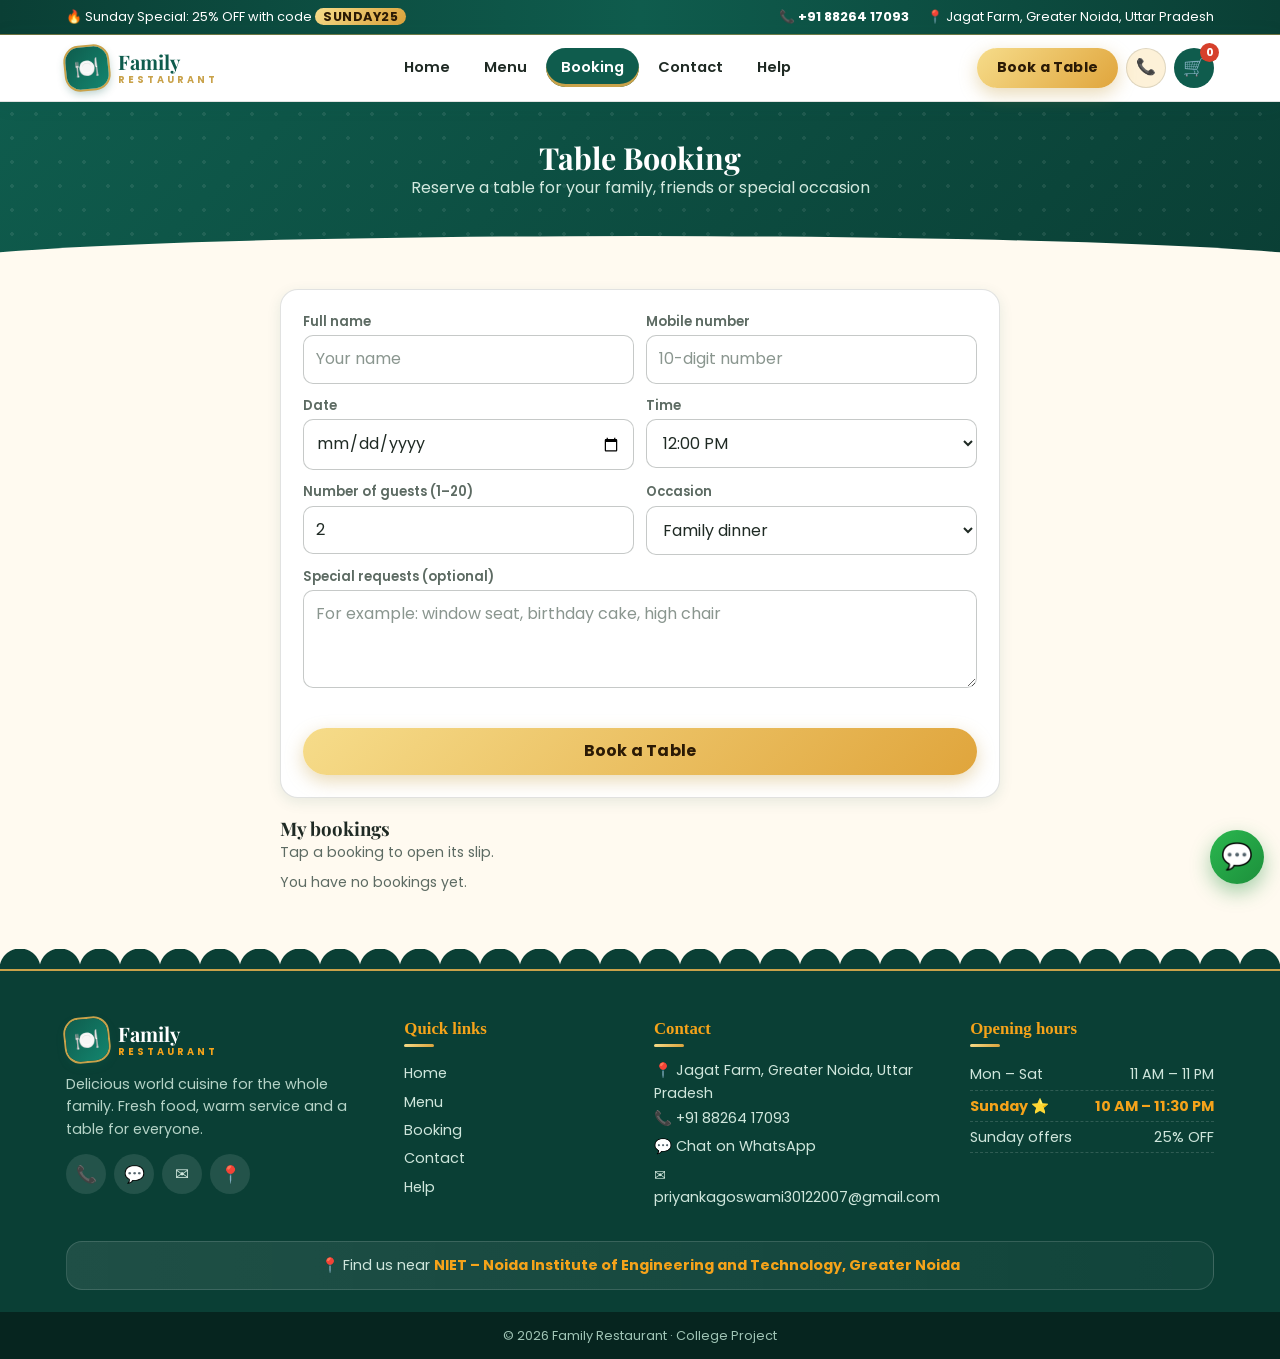
==== booking.html @ dc2e6afb "Add files via upload" ====
<!DOCTYPE html>
<html lang="en">
<head>
<meta charset="UTF-8">
<meta name="viewport" content="width=device-width, initial-scale=1">
<title>Table Booking – Family Restaurant</title>
<link rel="preconnect" href="https://fonts.googleapis.com">
<link rel="preconnect" href="https://fonts.gstatic.com" crossorigin>
<link href="https://fonts.googleapis.com/css2?family=Playfair+Display:wght@600;700;800&family=Poppins:wght@400;500;600&display=swap" rel="stylesheet">
<link rel="stylesheet" href="style.css">
</head>
<body>
 
<div class="pg"><div class="wrap"><h1>Table Booking</h1><p>Reserve a table for your family, friends or special occasion</p></div></div>
 
<section style="padding-top:26px"><div class="wrap">
  <form class="box fm" id="bf" novalidate>
    <div class="fg">
      <div><label for="bn">Full name</label><input id="bn" autocomplete="name" placeholder="Your name"></div>
      <div><label for="bp">Mobile number</label><input id="bp" type="tel" inputmode="numeric" maxlength="11" placeholder="10-digit number" autocomplete="tel"></div>
      <div><label for="bd">Date</label><input id="bd" type="date"></div>
      <div><label for="bt">Time</label>
        <select id="bt"><option>12:00 PM</option><option>1:00 PM</option><option>2:00 PM</option><option>7:00 PM</option><option>8:00 PM</option><option>9:00 PM</option><option>10:00 PM</option></select></div>
      <div><label for="bg">Number of guests (1–20)</label><input id="bg" type="number" min="1" max="20" value="2" inputmode="numeric"></div>
      <div><label for="bo">Occasion</label>
        <select id="bo"><option>Family dinner</option><option>Birthday</option><option>Anniversary</option><option>Friends get-together</option><option>Business dinner</option></select></div>
      <div class="full"><label for="bs">Special requests (optional)</label><textarea id="bs" rows="3" placeholder="For example: window seat, birthday cake, high chair"></textarea></div>
    </div>
    <div class="msg" id="bm"></div>
    <button class="btn" type="submit" style="width:100%">Book a Table</button>
  </form>
 
  <div class="lst">
    <h3 style="margin-bottom:2px">My bookings</h3>
    <p class="sm" style="margin:0 0 4px">Tap a booking to open its slip.</p>
    <div id="bl"></div>
  </div>
</div></section>
 
<noscript><p style="text-align:center;padding:20px">Please enable JavaScript to book a table.</p></noscript>
<script src="common.js"></script>
<script>
var MAXPERSLOT=5;
function today(){var d=new Date(),m=d.getMonth()+1,x=d.getDate();return d.getFullYear()+"-"+(m<10?"0":"")+m+"-"+(x<10?"0":"")+x}
document.getElementById("bd").min=today();
 
function bookingSlip(b){
  return '<div class="slip">'+slipHead("TABLE RESERVATION SLIP")+
  sr("Booking ID",b.id)+'<div class="sr"><span>Status</span><b><span class="sp-ok">CONFIRMED</span></b></div>'+sr("Table no",b.table)+sr("Guest name",b.name)+sr("Mobile","+91 "+b.phone)+
  sr("Date",niceDate(b.date))+sr("Time",b.time)+sr("Guests",String(b.guests))+sr("Occasion",b.occ)+sr("Special requests",b.note||"None")+sr("Booked on",fdt(b.ts))+
  slipFoot("Please show this slip at the entrance and arrive 10 minutes early. To change or cancel, call us.")+'</div>';
}
function bookingText(b){
  return "*"+NAME+"*\nTABLE RESERVATION CONFIRMED\nBooking ID: "+b.id+"\nTable no: "+b.table+"\nGuest name: "+b.name+"\nDate: "+niceDate(b.date)+"\nTime: "+b.time+"\nGuests: "+b.guests+"\nOccasion: "+b.occ+"\nSpecial requests: "+(b.note||"None")+"\n\nPlease show this message at the entrance and arrive 10 minutes early.\n"+NAME+", "+ADDRESS+"\nPhone: "+PHONE_SHOW;
}
function openBooking(i,fresh){
  var b=store.get("fr2_book",[])[i];if(!b)return;
  showSlip(fresh?"✅":"📋",fresh?"Table booked successfully":"Booking slip",
    fresh?"Your table is confirmed. Print the slip or, if you like, send it to the guest's WhatsApp.":"Here is the slip for this booking.",
    bookingSlip(b),{href:waTo(b.phone,bookingText(b)),label:"Send to +91 "+b.phone+" on WhatsApp (optional)"});
}
function showList(){
  var b=store.get("fr2_book",[]);
  document.getElementById("bl").innerHTML=b.length?b.map(function(x,i){
    return '<div class="li" role="button" tabindex="0" onclick="openBooking('+i+')" onkeydown="if(event.key===\'Enter\')openBooking('+i+')"><div><b>'+esc(x.id)+'</b> · '+esc(x.name)+'<small>'+esc(niceDate(x.date))+' at '+esc(x.time)+' · '+x.guests+' guests · '+esc(x.table)+'</small><small>'+esc(x.occ)+'</small></div><div class="rt"><span class="tagx">Confirmed</span><button onclick="event.stopPropagation();cancelBooking('+i+')">Cancel</button></div></div>';
  }).join(""):'<p class="sm" style="margin-top:8px">You have no bookings yet.</p>';
}
function cancelBooking(i){
  var b=store.get("fr2_book",[]);
  if(!b[i]||!confirm("Cancel booking "+b[i].id+"?"))return;
  b.splice(i,1);store.set("fr2_book",b);showList();toast("Booking cancelled");
}
document.getElementById("bf").onsubmit=function(e){
  e.preventDefault();
  var name=$("bn").value.trim(),ph=$("bp").value.trim(),date=$("bd").value,time=$("bt").value,g=parseInt($("bg").value,10);
  if(!name)return setMsg("bm","Please enter your name.","bad");
  if(!okPhone(ph))return setMsg("bm","Please enter a valid 10-digit mobile number.","bad");
  if(!date)return setMsg("bm","Please choose a date.","bad");
  if(date<today())return setMsg("bm","You cannot book a table for a past date.","bad");
  if(!g||g<1||g>20)return setMsg("bm","Guests must be between 1 and 20.","bad");
  var b=store.get("fr2_book",[]);
  var used=b.filter(function(x){return x.date===date&&x.time===time}).map(function(x){return x.table});
  var t=0;for(var n=1;n<=MAXPERSLOT;n++){if(used.indexOf("T-"+n)<0){t=n;break}}
  if(!t)return setMsg("bm","All tables are booked for this time slot. Please choose another time.","bad");
  b.unshift({id:newId("TB"),table:"T-"+t,name:name,phone:digits(ph),date:date,time:time,guests:g,occ:$("bo").value,note:$("bs").value.trim(),ts:Date.now()});
  store.set("fr2_book",b);
  $("bf").reset();$("bg").value=2;setMsg("bm","","");showList();openBooking(0,true);
};
showList();
</script>
</body>
</html>
---- style.css ----
/* Family Restaurant – single colour theme: emerald green, saffron, cream, tomato red */
:root{--bg:#fffaf0;--bg2:#fdf1d8;--card:#ffffff;--pri:#0f5c4d;--pri2:#0a3f35;--acc:#f5a31a;--acc-t:#2b1a05;--red:#d6402b;--txt:#1f2a24;--mute:#5d6b63;--line:#1f2a2422;--ok:#1b8a4b;--bad:#c62828;--sh:0 4px 14px #0f5c4d1a}
*{box-sizing:border-box;margin:0;padding:0}
html{scroll-behavior:smooth;-webkit-text-size-adjust:100%}
body{font-family:system-ui,-apple-system,"Segoe UI",Roboto,Arial,sans-serif;background:var(--bg);color:var(--txt);line-height:1.55;overflow-x:hidden}
h1,h2,h3{font-family:Georgia,"Times New Roman",serif;line-height:1.2}
a{color:inherit;text-decoration:none}
button{font:inherit;cursor:pointer;border:0;-webkit-tap-highlight-color:transparent}
:focus-visible{outline:2px solid var(--red);outline-offset:2px}
.wrap{max-width:1080px;margin:auto;padding:0 16px}
section{padding:44px 0}
.alt{background:var(--bg2)}
.ttl{font-size:1.8rem;text-align:center;margin-bottom:6px;color:var(--pri)}
.sub{text-align:center;color:var(--mute);margin-bottom:26px;font-size:.95rem}
.btn{display:inline-block;padding:11px 24px;border-radius:50px;font-weight:700;background:var(--acc);color:var(--acc-t);text-align:center}
.btn.gh{background:transparent;border:2px solid var(--pri);color:var(--pri)}
.btn.wa{background:#25a244;color:#fff}
.btn:active{transform:scale(.97)}
.hero .btn.gh,.pg .btn.gh{border-color:#fff;color:#fff}
/* header */
.hd{position:sticky;top:0;z-index:50;background:var(--card);border-bottom:1px solid var(--line)}
.nav{display:flex;align-items:center;justify-content:space-between;height:60px;gap:10px}
.logo{font-family:Georgia,serif;font-size:1.25rem;font-weight:700;color:var(--pri);white-space:nowrap}
#nv{display:flex;gap:20px;font-size:.92rem;font-weight:600}
#nv a{padding:4px 0;border-bottom:2px solid transparent}
#nv a:hover,#nv a.on{color:var(--pri);border-color:var(--acc)}
.nr{display:flex;align-items:center;gap:8px}
.ib{background:var(--bg2);border:1px solid var(--line);width:40px;height:40px;border-radius:50%;display:grid;place-items:center;color:var(--txt);font-size:1rem}
.cb{position:relative;background:var(--pri);color:#fff;width:40px;height:40px;border-radius:50%;font-size:1.1rem}
.cb i{position:absolute;top:-5px;right:-5px;background:var(--red);color:#fff;font-style:normal;font-size:.7rem;font-weight:700;min-width:19px;height:19px;border-radius:50%;display:grid;place-items:center}
.bg{display:none;background:none;color:var(--txt);font-size:1.5rem;width:40px;height:40px}
/* hero */
.hero{background:linear-gradient(135deg,var(--pri),var(--pri2));color:#fff;padding:44px 0}
.hero .wrap{display:grid;grid-template-columns:1.2fr .8fr;gap:20px;align-items:center}
.hero h1{font-size:clamp(1.9rem,5vw,3rem)}
.hero h1 em{color:var(--acc);font-style:normal}
.hero p{color:#d3e9df;margin:12px 0 20px;max-width:460px}
.bt{display:flex;gap:10px;flex-wrap:wrap}
.hp{font-size:clamp(5rem,16vw,8rem);text-align:center}
.pg{background:linear-gradient(135deg,var(--pri),var(--pri2));color:#fff;padding:30px 0;text-align:center}
.pg h1{font-size:1.9rem}.pg p{color:#d3e9df}
/* sunday banner */
.sun{background:linear-gradient(120deg,#c9341f,#e8731a);color:#fff;border-radius:20px;padding:24px;display:grid;grid-template-columns:1.3fr 1fr;gap:18px;align-items:center;box-shadow:var(--sh)}
.sun h2{font-size:1.7rem;margin:6px 0}
.sun p{font-size:.95rem}
.sun .pill{display:inline-block;background:#ffffff33;border-radius:50px;padding:2px 12px;font-size:.78rem;font-weight:700}
.sun ul{list-style:none;font-size:.92rem;display:grid;gap:6px}
.sun .cd{border-color:#fff;color:#fff;background:#ffffff26}
/* offers */
.off{display:grid;grid-template-columns:repeat(3,1fr);gap:12px}
.of{border-radius:16px;padding:16px;color:#1f2a24;box-shadow:var(--sh)}
.of:nth-child(1){background:linear-gradient(135deg,#ffd9a0,#ffbf5e)}
.of:nth-child(2){background:linear-gradient(135deg,#bfe9d6,#8fd4b8)}
.of:nth-child(3){background:linear-gradient(135deg,#ffc2b4,#ff9d86)}
.of h3{font-size:1.4rem}.of p{font-size:.85rem}
.cd{display:inline-block;margin-top:8px;border:2px dashed #1f2a24;padding:2px 10px;border-radius:8px;font-weight:800;letter-spacing:1px;font-size:.85rem;background:#ffffff59;cursor:pointer}
/* menu */
.tabs{display:flex;gap:8px;overflow-x:auto;padding-bottom:8px;margin-bottom:14px;-webkit-overflow-scrolling:touch}
.tab{flex:none;padding:7px 16px;border-radius:50px;background:var(--card);color:var(--txt);border:1px solid var(--line);font-size:.88rem}
.tab.on{background:var(--pri);color:#fff;font-weight:700;border-color:var(--pri)}
.tools{display:flex;gap:10px;margin-bottom:18px;flex-wrap:wrap}
.tools input{flex:1;min-width:150px}
.sw{display:flex;gap:6px}
.sw button{padding:8px 14px;border-radius:50px;background:var(--card);color:var(--txt);border:1px solid var(--line);font-size:.85rem}
.sw button.on{background:var(--pri);color:#fff;font-weight:700;border-color:var(--pri)}
.grid{display:grid;grid-template-columns:repeat(auto-fill,minmax(155px,1fr));gap:12px}
.it{background:var(--card);border-radius:16px;padding:10px;display:flex;flex-direction:column;border:1px solid var(--line);box-shadow:var(--sh)}
.pic{position:relative;aspect-ratio:4/3;overflow:hidden;font-size:3rem;border-radius:12px;display:grid;place-items:center}
.pic img{position:absolute;inset:0;width:100%;height:100%;object-fit:cover;opacity:0;transition:opacity .3s}
.pic img.ld{opacity:1}
.bs{z-index:2}
.c-fc{background:#f5a31a40}.c-in{background:#e8731a30}.c-it{background:#d6402b2a}.c-cn{background:#f5c51a40}.c-mx{background:#3f9b4a30}
.c-jp{background:#c2478a2a}.c-th{background:#1f8f8f30}.c-me{background:#a8803c3a}.c-us{background:#3b6fc22a}.c-sw{background:#7d4fc02a}
.bs{position:absolute;top:6px;left:6px;background:var(--red);color:#fff;font-size:.62rem;font-weight:700;padding:1px 8px;border-radius:50px}
.bs.sun{background:var(--pri);color:#fff}
.it h3{font-size:.98rem;margin:8px 0 2px;font-family:system-ui,sans-serif;font-weight:700}
.it p{font-size:.78rem;color:var(--mute);flex:1}
.tg{display:inline-block;width:12px;height:12px;border:2px solid;border-radius:3px;position:relative;margin-right:6px;vertical-align:-1px}
.tg::after{content:"";position:absolute;inset:1.5px;border-radius:50%;background:currentColor}
.vg{color:#22a559}.nv{color:#e0392b}
.rw{display:flex;justify-content:space-between;align-items:center;margin-top:8px;gap:6px}
.pr{font-weight:700;color:var(--red)}
.add{background:var(--acc);color:var(--acc-t);padding:6px 12px;border-radius:50px;font-weight:700;font-size:.78rem}
.qt{display:flex;align-items:center;gap:8px;background:var(--bg2);border-radius:50px;padding:2px}
.qt button{width:28px;height:28px;border-radius:50%;background:var(--pri);color:#fff;font-weight:800}
.empty{grid-column:1/-1;text-align:center;color:var(--mute);padding:30px 0}
/* boxes / forms */
.box{background:var(--card);border-radius:18px;padding:22px;border:1px solid var(--line);box-shadow:var(--sh)}
.fm{max-width:720px;margin:auto}
.fg{display:grid;grid-template-columns:1fr 1fr;gap:12px}
.full{grid-column:1/-1}
label{font-size:.82rem;color:var(--mute);display:block;margin-bottom:3px;font-weight:600}
input,select,textarea{width:100%;padding:11px 12px;border-radius:10px;border:1px solid #1f2a2440;background:#fff;color:var(--txt);font:inherit;font-size:16px}
input:focus,select:focus,textarea:focus{border-color:var(--pri);outline:2px solid #0f5c4d33}
input::placeholder,textarea::placeholder{color:#8a968f}
.msg{font-size:.85rem;min-height:20px;margin:6px 0}
.ok{color:var(--ok)}.bad{color:var(--bad)}
.trio{display:grid;grid-template-columns:repeat(auto-fit,minmax(200px,1fr));gap:12px;margin-bottom:22px}
.trio .box{text-align:center;font-size:.92rem}
.trio span{font-size:1.8rem;display:block}
.trio a{color:var(--pri);font-weight:700;word-break:break-word}
.lst{max-width:720px;margin:20px auto 0}
.li{background:var(--card);border-radius:12px;padding:12px 14px;margin-top:8px;display:flex;justify-content:space-between;gap:10px;align-items:center;font-size:.88rem;border:1px solid var(--line);cursor:pointer;box-shadow:var(--sh)}
.li:hover{border-color:var(--pri)}
.li small{color:var(--mute);display:block}
.li .rt{display:flex;flex-direction:column;align-items:flex-end;gap:6px}
.li button{background:transparent;color:var(--bad);border:1px solid var(--bad);padding:4px 12px;border-radius:50px;font-size:.78rem}
.tagx{background:var(--pri);color:#fff;font-size:.72rem;font-weight:700;padding:2px 10px;border-radius:50px;white-space:nowrap}
details{background:var(--card);border-radius:12px;margin-top:8px;border:1px solid var(--line)}
summary{padding:13px 14px;cursor:pointer;font-weight:600;list-style:none}
summary::-webkit-details-marker{display:none}
summary::after{content:"+";float:right;color:var(--red);font-size:1.2rem}
details[open] summary::after{content:"−"}
details p{padding:0 14px 14px;color:var(--mute);font-size:.92rem}
.st{display:grid;grid-template-columns:repeat(3,1fr);gap:10px;margin-top:22px;text-align:center}
.st b{display:block;font-size:1.5rem;color:var(--pri);font-family:Georgia,serif}
.st span{font-size:.82rem;color:var(--mute)}
.ab{display:grid;grid-template-columns:1fr 1fr;gap:20px;align-items:center}
.ab h2{color:var(--pri)}
.ab p{color:var(--mute);margin-bottom:10px}
.fe{display:grid;grid-template-columns:1fr 1fr;gap:10px}
.fe div{background:var(--card);padding:14px 8px;border-radius:14px;text-align:center;font-size:.88rem;border:1px solid var(--line)}
.fe span{font-size:1.7rem;display:block}
/* drawer and modals */
.sh{position:fixed;inset:0;background:#000a;z-index:90;display:none}
.sh.open{display:block}
.dr{position:fixed;top:0;right:0;height:100%;width:min(380px,100%);background:var(--bg);z-index:100;padding:16px;display:flex;flex-direction:column;border-left:1px solid var(--line);transform:translateX(105%);transition:transform .25s}
.dr.open{transform:none}
.dh{display:flex;justify-content:space-between;align-items:center;margin-bottom:8px}
.dh button{background:none;color:var(--txt);font-size:1.8rem;width:40px;height:40px}
.cl{flex:1;overflow:auto}
.ci{display:flex;align-items:center;gap:8px;padding:9px 0;border-bottom:1px solid var(--line);font-size:.88rem}
.ci .n{flex:1}
.cp{display:flex;gap:8px;margin-top:10px}
.cp .btn{padding:8px 16px}
.sm{font-size:.88rem;color:var(--mute);margin-top:6px}
.sm div{display:flex;justify-content:space-between}
.sm .tt{color:var(--txt);font-weight:700;font-size:1.1rem;margin-top:4px}
.md{position:fixed;inset:0;background:#000c;z-index:200;display:none;align-items:center;justify-content:center;padding:16px;overflow:auto}
.md.open{display:flex}
.md .box{width:100%;max-width:520px;max-height:100%;overflow:auto}
.dn{text-align:center}
.dn .big{font-size:2.6rem}
.dn .bt{justify-content:center}
.toast{position:fixed;left:50%;bottom:20px;transform:translateX(-50%);background:var(--pri);color:#fff;padding:9px 18px;border-radius:50px;font-weight:700;font-size:.88rem;z-index:300;display:none;max-width:90%;text-align:center}
/* bill / booking slip */
.slip{background:#fff;color:#222;border:1px dashed #8a8a8a;border-radius:6px;padding:16px;text-align:left;font-size:.86rem;margin:12px 0;font-family:"Courier New",ui-monospace,monospace}
.sp-h{text-align:center;border-bottom:1px dashed #8a8a8a;padding-bottom:10px;margin-bottom:10px}
.sp-h b{display:block;font-size:1.2rem;font-family:Georgia,serif;color:#0f5c4d}
.sp-h span{display:block;font-size:.76rem;color:#555}
.sp-t{margin-top:8px;font-weight:700;letter-spacing:1px;font-size:.8rem}
.sr{display:flex;justify-content:space-between;gap:10px;padding:2px 0}
.sr span{color:#555;flex:none}.sr b{text-align:right;font-weight:600;word-break:break-word}
.slip table{width:100%;border-collapse:collapse;margin:10px 0;font-size:.8rem}
.slip th{text-align:left;border-top:1px dashed #8a8a8a;border-bottom:1px dashed #8a8a8a;padding:4px 2px}
.slip td{padding:3px 2px;vertical-align:top}
.slip th:nth-child(n+2),.slip td:nth-child(n+2){text-align:right;white-space:nowrap}
.sp-tot{border-top:1px dashed #8a8a8a;margin-top:6px;padding-top:6px}
.sp-g{font-size:1.05rem;font-weight:700;color:#0f5c4d}
.sp-f{text-align:center;border-top:1px dashed #8a8a8a;margin-top:10px;padding-top:8px;font-size:.76rem;color:#555}
.sp-ok{display:inline-block;background:#1b8a4b;color:#fff;border-radius:50px;padding:0 10px;font-size:.74rem}
footer{background:var(--pri2);color:#d3e9df;padding:30px 0 16px;font-size:.88rem}
.fc{display:grid;grid-template-columns:repeat(auto-fit,minmax(180px,1fr));gap:18px}
.fc h3{color:var(--acc);font-size:1rem;margin-bottom:6px}
.fc a{display:block;padding:2px 0}
.fc a:hover{color:var(--acc)}
.cr{text-align:center;margin-top:18px;padding-top:14px;border-top:1px solid #ffffff2a;font-size:.8rem}
@media(max-width:760px){
#nv{display:none;position:absolute;top:60px;left:0;right:0;background:var(--card);flex-direction:column;gap:0;padding:6px 16px 12px;border-bottom:1px solid var(--line)}
#nv.open{display:flex}#nv a{padding:11px 0}
.bg{display:block}
.hero .wrap,.ab,.sun{grid-template-columns:1fr}.hp{order:-1;font-size:4.5rem}
.off{grid-template-columns:1fr}.fg{grid-template-columns:1fr}
section{padding:34px 0}
}
@media(min-width:900px){.grid{grid-template-columns:repeat(auto-fill,minmax(230px,1fr));gap:18px}.it{padding:12px}}
@media print{
body>*:not(#dn){display:none!important}
#dn{position:static!important;display:block!important;background:none!important;padding:0!important}
#dn .box{box-shadow:none!important;border:0!important;max-width:none!important;padding:0!important}
.noprint{display:none!important}
.slip{border:0}
}
@media(prefers-reduced-motion:reduce){*{transition:none!important;scroll-behavior:auto!important}}
 
/* ===== Design upgrade: stylish header, hero, cards, tickets, footer ===== */
:root{--grad:linear-gradient(135deg,#ffb938,#f08a1a);--red2:#e8573f}
.btn{background:var(--grad);box-shadow:0 6px 16px #f08a1a55}
.btn.gh{background:transparent;box-shadow:none}
.btn.wa{background:linear-gradient(135deg,#2bb74f,#1c8f3b);box-shadow:0 6px 16px #1c8f3b44}
.add{background:var(--grad)}
/* top bar + header */
.top{background:linear-gradient(90deg,#c9341f,#e8731a,#c9341f);color:#fff;font-size:.8rem}
.top .wrap{display:flex;justify-content:space-between;align-items:center;gap:12px;padding-top:7px;padding-bottom:7px}
.top b{background:#ffffff33;padding:0 8px;border-radius:50px;letter-spacing:.5px}
.top a{font-weight:700}
.top .tr{display:flex;gap:18px}
.hd{box-shadow:0 2px 18px #0f5c4d1a}
.nav{height:66px}
.logo{display:flex;align-items:center;gap:10px}
.lg{width:42px;height:42px;border-radius:14px;background:linear-gradient(135deg,var(--pri),#13866f);display:grid;place-items:center;font-style:normal;font-size:1.25rem;box-shadow:0 4px 10px #0f5c4d44;transform:rotate(-6deg)}
.logo span{display:flex;flex-direction:column;line-height:1.05;font-size:1.25rem}
.logo small{font-family:system-ui,sans-serif;font-size:.6rem;letter-spacing:3px;text-transform:uppercase;color:var(--red);font-weight:700;margin-top:3px}
#nv{gap:4px}
#nv a{padding:8px 15px;border-radius:50px;border:0}
#nv a:hover{background:var(--bg2);color:var(--pri)}
#nv a.on{background:var(--pri);color:#fff}
.cta{padding:9px 20px;font-size:.88rem}
/* hero + page banners */
.hero{position:relative;overflow:hidden;padding:56px 0 96px;background:radial-gradient(circle at 85% 18%,#1a9a82 0,transparent 42%),radial-gradient(circle at 8% 92%,#f5a31a40 0,transparent 36%),linear-gradient(135deg,var(--pri),var(--pri2))}
.hero::after,.pg::after{content:"";position:absolute;left:-5%;right:-5%;bottom:-1px;height:44px;background:var(--bg);border-radius:50% 50% 0 0/100% 100% 0 0}
.pg{position:relative;overflow:hidden;padding:38px 0 62px;background:radial-gradient(#ffffff14 2px,transparent 2px) 0 0/24px 24px,linear-gradient(135deg,var(--pri),var(--pri2))}
.pg::after{height:28px}
.kick{display:inline-block;background:#ffffff1f;border:1px solid #ffffff40;padding:4px 14px;border-radius:50px;font-size:.74rem;letter-spacing:1.2px;text-transform:uppercase;font-weight:700;color:var(--acc)}
.hero h1{font-size:clamp(2.1rem,6vw,3.6rem);letter-spacing:-.5px;margin-top:14px}
.hero h1 em{background:linear-gradient(90deg,#ffc94d,#ff8a4d);-webkit-background-clip:text;background-clip:text;color:transparent;font-style:italic}
@supports not (background-clip:text){.hero h1 em{background:none;color:var(--acc)}}
.chips{display:flex;gap:8px;flex-wrap:wrap;margin-top:22px}
.chips span{background:#ffffff1a;border:1px solid #ffffff30;border-radius:50px;padding:4px 12px;font-size:.8rem}
.hv{position:relative;display:grid;place-items:center;min-height:270px}
.ring{position:absolute;width:min(300px,70vw);aspect-ratio:1;border-radius:50%;background:radial-gradient(circle,#ffffff2e,#ffffff0d 60%,transparent 70%);border:2px dashed #ffffff44}
.hv .hp{position:relative;font-size:clamp(6rem,18vw,9.5rem)}
.fl{position:absolute;font-size:1.8rem;background:#ffffff1f;border:1px solid #ffffff3a;width:54px;height:54px;border-radius:50%;display:grid;place-items:center;animation:bob 4s ease-in-out infinite}
.f1{top:4%;left:8%}.f2{top:10%;right:6%;animation-delay:.8s}.f3{bottom:6%;left:4%;animation-delay:1.6s}.f4{bottom:10%;right:10%;animation-delay:2.4s}
@keyframes bob{50%{transform:translateY(-10px)}}
/* titles, cards, tickets */
.ttl::after{content:"";display:block;width:70px;height:4px;margin:10px auto 0;border-radius:4px;background:linear-gradient(90deg,var(--acc),var(--red))}
.sub{max-width:520px;margin-left:auto;margin-right:auto}
.it{border-radius:20px;transition:transform .25s,box-shadow .25s,border-color .25s}
.it:hover{transform:translateY(-5px);box-shadow:0 14px 28px #0f5c4d26;border-color:var(--acc)}
.pic{border-radius:14px}
.pr{font-size:1.05rem}
.of{position:relative;border-radius:20px;padding:20px 22px}
.of::before,.of::after{content:"";position:absolute;top:50%;width:22px;height:22px;margin-top:-11px;border-radius:50%;background:var(--bg2)}
.of::before{left:-11px}.of::after{right:-11px}
.of h3{font-size:1.7rem}
.sun{background:radial-gradient(#ffffff22 2px,transparent 2px) 0 0/22px 22px,linear-gradient(120deg,#c9341f,#e8731a)}
.cz{display:grid;grid-template-columns:repeat(auto-fit,minmax(125px,1fr));gap:12px}
.cz a{background:var(--card);border:1px solid var(--line);border-radius:18px;padding:16px 8px;text-align:center;font-weight:700;font-size:.88rem;box-shadow:var(--sh);transition:transform .2s,border-color .2s}
.cz a:hover{transform:translateY(-4px);border-color:var(--acc)}
.cz span{display:block;font-size:2rem;margin-bottom:4px}
.rv{display:grid;grid-template-columns:repeat(auto-fit,minmax(240px,1fr));gap:14px}
.rv div{position:relative;background:var(--card);border-radius:20px;padding:20px;border:1px solid var(--line);box-shadow:var(--sh);font-size:.92rem;color:var(--mute)}
.rv div::before{content:"\201C";position:absolute;top:-4px;right:16px;font-size:4rem;font-family:Georgia,serif;color:var(--acc);opacity:.55;line-height:1}
.rv b{display:block;margin-top:10px;color:var(--pri)}
.rv .stars{color:#f5a31a;letter-spacing:2px;display:block;margin-bottom:6px}
/* footer */
.ft{position:relative;margin-top:30px;background:var(--pri2);color:#cfe6dc;padding:48px 0 0;font-size:.9rem}
.ft::before{content:"";position:absolute;left:0;right:0;top:-19px;height:20px;background:radial-gradient(circle at 20px 20px,var(--pri2) 20px,transparent 21px) 0 0/40px 20px repeat-x}
.fgrid{display:grid;grid-template-columns:1.4fr 1fr 1.3fr 1.1fr;gap:28px}
.ft h3{font-family:Georgia,serif;font-size:1.05rem;color:var(--acc);margin-bottom:12px;position:relative;padding-bottom:8px}
.ft h3::after{content:"";position:absolute;left:0;bottom:0;width:30px;height:3px;border-radius:3px;background:var(--red2)}
.ft a{display:block;padding:3px 0}
.ft a:hover{color:var(--acc)}
.ft .logo span{color:#fff}.ft .logo small{color:var(--acc)}
.ft p{margin-top:12px;color:#b5d3c7}
.soc{display:flex;gap:8px;margin-top:14px}
.soc a{width:40px;height:40px;border-radius:50%;background:#ffffff1a;display:grid;place-items:center;padding:0;font-size:1.05rem}
.soc a:hover{background:var(--acc)}
.hrs div{display:flex;justify-content:space-between;gap:10px;padding:4px 0;border-bottom:1px dashed #ffffff26}
.hrs .sunr{color:var(--acc);font-weight:700}
.visit{margin-top:30px;background:linear-gradient(90deg,#ffffff16,#ffffff08);border:1px solid #ffffff24;border-radius:16px;padding:12px 16px;text-align:center}
.visit b{color:var(--acc)}
.bar{margin-top:22px;background:#06251f;padding:14px 0;text-align:center;font-size:.8rem;color:#9fc4b5}
.wafab{position:fixed;right:16px;bottom:16px;width:54px;height:54px;border-radius:50%;background:linear-gradient(135deg,#2bb74f,#1c8f3b);color:#fff;display:grid;place-items:center;font-size:1.6rem;z-index:60;box-shadow:0 8px 20px #1c8f3b66}
@media(min-width:900px){.cb,.ib{flex:none}}
@media(max-width:899px){.cta{display:none}}
@media(max-width:900px){.fgrid{grid-template-columns:1fr 1fr}}
@media(max-width:760px){
.top .tr{display:none}.top .wrap{justify-content:center;text-align:center}
.nav{height:62px}
#nv{top:62px;padding:8px 12px 14px}#nv a{padding:11px 14px}
.hero{padding:34px 0 80px}
.hv{order:-1;min-height:210px}.hv .hp{font-size:5.2rem}.fl{width:44px;height:44px;font-size:1.4rem}
.ring{width:210px}
.fgrid{grid-template-columns:1fr}
.logo span{font-size:1.1rem}.lg{width:38px;height:38px}
}
@media(prefers-reduced-motion:reduce){.fl{animation:none!important}}
.ft .logo{display:flex;padding:0}
 
/* ===== Premium upgrade: gold accents, fonts, motion, new sections ===== */
:root{--gold:#c9a24a;--gold2:#f2d27a;--goldg:linear-gradient(135deg,#f6dc8a,#d9a13a);--grad:linear-gradient(135deg,#f6dc8a,#e0a53c);--serif:"Playfair Display",Georgia,"Times New Roman",serif;--sans:"Poppins",system-ui,-apple-system,"Segoe UI",Roboto,Arial,sans-serif}
body{font-family:var(--sans)}
h1,h2,h3,.logo span{font-family:var(--serif)}
.it h3{font-family:var(--sans)}
.btn{box-shadow:0 6px 18px #c9a24a66;letter-spacing:.2px}
.btn.gh{box-shadow:none}
.add{box-shadow:0 3px 8px #c9a24a55}
/* header */
.lg{box-shadow:0 0 0 2px var(--gold),0 4px 10px #0f5c4d55}
.logo small{color:var(--gold);font-family:var(--sans)}
#nv a.on{box-shadow:inset 0 -3px 0 var(--gold)}
.hd{transition:box-shadow .25s}
.hd .nav{transition:height .25s}
.hd.sc{box-shadow:0 8px 28px #0f5c4d33}
.hd.sc .nav{height:56px}
.top{background:linear-gradient(90deg,#0a3f35,#0f5c4d,#0a3f35);border-bottom:1px solid #c9a24a88}
.top b{background:var(--goldg);color:#2b1a05}
/* hero */
.hero{background:radial-gradient(circle at 85% 18%,#1a9a82 0,transparent 42%),radial-gradient(circle at 8% 92%,#c9a24a40 0,transparent 36%),linear-gradient(135deg,var(--pri),var(--pri2))}
.kick{border-color:#c9a24a99;color:var(--gold2)}
.ring{border-color:#f2d27a88}
.hv{min-height:310px}
.glass{position:absolute;bottom:0;left:50%;transform:translateX(-50%);display:flex;align-items:center;gap:12px;background:#0a3f35e6;border:1px solid #f2d27a88;border-radius:18px;padding:10px 14px;min-width:260px;box-shadow:0 10px 30px #0006}
.glass small{display:block;font-size:.66rem;letter-spacing:1.5px;text-transform:uppercase;color:var(--gold2)}
.glass b{font-family:var(--serif);font-size:1.05rem}
.glass .gp{margin-left:auto;font-weight:700;color:var(--gold2)}
/* marquee */
.mq{background:var(--pri2);color:var(--gold2);overflow:hidden;white-space:nowrap;border-top:1px solid #c9a24a77;border-bottom:1px solid #c9a24a77;padding:11px 0;font-family:var(--serif);font-size:1.05rem;letter-spacing:1px}
.mqt{display:inline-block;animation:mq 32s linear infinite}
.mqt span{margin:0 20px}
@keyframes mq{to{transform:translateX(-50%)}}
/* titles with gold ornament */
.ttl{font-size:clamp(1.7rem,4vw,2.2rem)}
.ttl::after{content:"✦";display:block;width:auto;height:auto;margin:6px auto 0;background:none;color:var(--gold);font-size:1rem;letter-spacing:0}
.st b,.trio a{color:var(--pri)}
.pr{background:var(--bg2);padding:2px 10px;border-radius:50px}
.it:hover{border-color:var(--gold)}
.of h3{font-family:var(--serif)}
/* steps and cta band */
.steps{display:grid;grid-template-columns:repeat(3,1fr);gap:18px;margin-top:10px}
.step{position:relative;background:var(--card);border:1px solid var(--line);border-radius:22px;padding:30px 20px 22px;text-align:center;box-shadow:var(--sh)}
.step i{position:absolute;top:-18px;left:50%;margin-left:-19px;width:38px;height:38px;border-radius:50%;background:var(--goldg);color:#2b1a05;font-style:normal;font-weight:800;display:grid;place-items:center;box-shadow:0 4px 10px #c9973a66}
.step span{font-size:2.2rem;display:block}
.step h3{margin:6px 0 4px;color:var(--pri)}
.step p{font-size:.88rem;color:var(--mute)}
.band{background:radial-gradient(#ffffff14 2px,transparent 2px) 0 0/22px 22px,linear-gradient(135deg,var(--pri),var(--pri2));color:#fff;border-radius:26px;padding:36px 22px;text-align:center;border:2px solid var(--gold);box-shadow:0 14px 40px #0f5c4d44}
.band h2{font-size:clamp(1.5rem,4vw,2rem)}
.band p{color:#d3e9df;margin:8px 0 20px}
.band .bt{justify-content:center}
.band .btn.gh{border-color:#fff;color:#fff}
/* sticky menu filters */
.tabs{position:sticky;top:66px;z-index:30;background:var(--bg);padding:10px 0;margin-top:-6px}
.tools select{width:auto;min-width:150px}
/* cart extras */
.fdp{font-size:.82rem;color:var(--mute);margin-top:8px}
.fdp .b2{height:6px;border-radius:6px;background:var(--bg2);margin-top:4px;overflow:hidden}
.fdp .b2 i{display:block;height:100%;background:var(--goldg);border-radius:6px;transition:width .3s}
.cch{display:flex;gap:6px;flex-wrap:wrap;margin-top:8px}
.cch button{border:1px dashed var(--pri);background:transparent;color:var(--pri);border-radius:50px;padding:3px 10px;font-size:.74rem;font-weight:700}
/* back to top + reveal */
.totop{position:fixed;left:16px;bottom:16px;width:44px;height:44px;border-radius:50%;background:var(--pri);color:var(--gold2);font-size:1.2rem;font-weight:700;border:2px solid var(--gold);z-index:60;opacity:0;visibility:hidden;transition:opacity .25s}
.totop.show{opacity:1;visibility:visible}
.js .rz{opacity:0;translate:0 20px;transition:opacity .6s ease,translate .6s ease,transform .2s}
.js .rz.in{opacity:1;translate:0 0}
.ft{border-top:3px solid var(--gold)}
.ft::before{top:-22px}
.ft h3::after{background:var(--goldg)}
@media(max-width:760px){
.steps{grid-template-columns:1fr;gap:30px}
.tabs{top:62px}
.glass{min-width:230px}
.hv{min-height:250px}
.band{padding:28px 16px}
}
@media(prefers-reduced-motion:reduce){.mqt{animation:none}.js .rz{opacity:1;translate:none;transition:none}}
 
/* ===== Performance-safe advanced CSS (transform/opacity only, no blur, no heavy shadows) ===== */
html{scroll-padding-top:84px;scrollbar-width:thin;scrollbar-color:#0f5c4d99 transparent}
::selection{background:var(--acc);color:#2b1a05}
::-webkit-scrollbar{width:10px;height:8px}
::-webkit-scrollbar-thumb{background:#0f5c4d66;border-radius:10px}
::-webkit-scrollbar-thumb:hover{background:#0f5c4d99}
h1,h2{text-wrap:balance}
p{text-wrap:pretty}
a,button,input,select,summary{touch-action:manipulation}
.dr .cl,.md{overscroll-behavior:contain}
.dr{padding-bottom:calc(16px + env(safe-area-inset-bottom));will-change:transform}
.wafab,.totop{bottom:calc(16px + env(safe-area-inset-bottom))}
.mqt{will-change:transform}
/* render only what is near the screen (big speed-up on long pages) */
section:not(.hero):not(.nocv){content-visibility:auto;contain-intrinsic-size:auto 520px}
.it,.step,.of,.rv>div{contain:layout style}
/* shine sweep on buttons */
.btn{position:relative;overflow:hidden}
.btn::after{content:"";position:absolute;top:0;left:-70%;width:40%;height:100%;background:linear-gradient(100deg,transparent,#ffffff80,transparent);transform:skewX(-20deg);transition:left .6s}
/* gradient border on cards */
.it{border:1px solid transparent;background:linear-gradient(var(--card),var(--card)) padding-box,linear-gradient(var(--line),var(--line)) border-box}
.cz a{border:1px solid transparent;background:linear-gradient(var(--card),var(--card)) padding-box,linear-gradient(var(--line),var(--line)) border-box}
.pic img{transition:opacity .3s,transform .6s}
/* entrance animations (run once) */
@keyframes up{from{opacity:0;transform:translateY(18px)}}
@keyframes pop{from{opacity:0;transform:scale(.94)}}
@keyframes fade{from{opacity:0}}
.hero .kick,.hero h1,.hero p,.hero .bt,.hero .chips,.pg h1,.pg p{animation:up .7s both}
.hero h1,.pg p{animation-delay:.08s}.hero p{animation-delay:.16s}.hero .bt{animation-delay:.24s}.hero .chips{animation-delay:.32s}
.hv{animation:pop .9s both .2s}
.grid .it{animation:up .45s both}
.grid .it:nth-child(2){animation-delay:.04s}.grid .it:nth-child(3){animation-delay:.08s}.grid .it:nth-child(4){animation-delay:.12s}
.grid .it:nth-child(5){animation-delay:.16s}.grid .it:nth-child(6){animation-delay:.2s}.grid .it:nth-child(n+7){animation-delay:.24s}
.md.open .box{animation:pop .25s both}
.sh.open{animation:fade .2s both}
.toast{animation:fade .25s both}
.li{animation:up .35s both}
/* receipt look */
.slip{border-top:4px solid var(--gold)}
.slip .sp-h b{letter-spacing:.5px}
/* hover effects only where a real mouse exists */
@media(hover:hover){
.it:hover{background:linear-gradient(var(--card),var(--card)) padding-box,var(--goldg) border-box}
.cz a:hover{background:linear-gradient(var(--card),var(--card)) padding-box,var(--goldg) border-box}
.btn:hover::after{left:130%}
.it:hover .pic img{transform:scale(1.07)}
}
@media(hover:none){
.it:hover,.cz a:hover,.li:hover{transform:none;box-shadow:var(--sh)}
}
/* big screens */
@media(min-width:1200px){.wrap{max-width:1180px}.hero{padding:70px 0 110px}}
/* phones: lighter, calmer */
@media(max-width:760px){
.fl{animation:none}
.grid .it{animation-duration:.3s}
.mq{font-size:.95rem;padding:9px 0}
.hero .kick,.hero h1,.hero p,.hero .bt,.hero .chips{animation-duration:.5s}
}
/* low-power devices and data-saver: JS adds .lite */
.lite *,.lite *::before,.lite *::after{animation:none!important}
.lite .rz,.lite.js .rz{opacity:1;translate:none;transition:none}
.lite .it:hover,.lite .cz a:hover{transform:none}
.lite .btn::after{display:none}
@media(prefers-reduced-motion:reduce){*,*::before,*::after{animation:none!important;transition:none!important}}
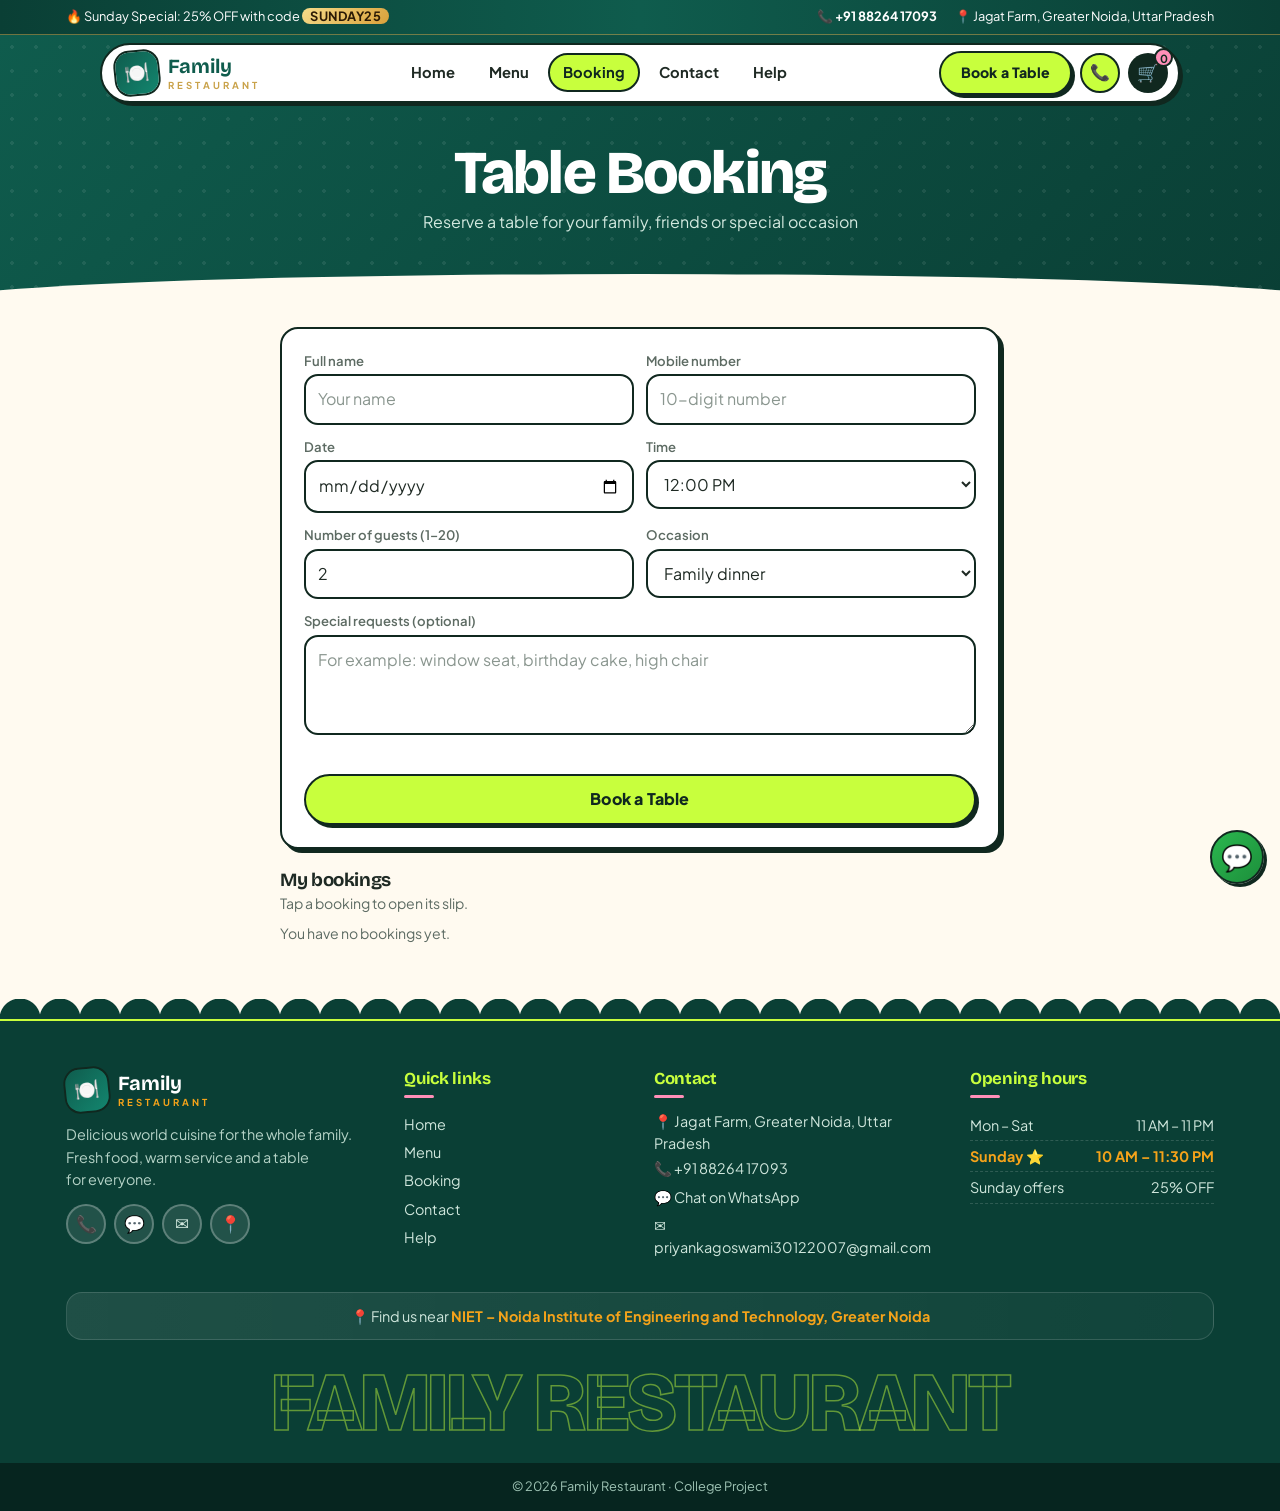
==== commit ea733920: "Add files via upload" ====
--- a/booking.html
+++ b/booking.html
@@ -6,7 +6,7 @@
 <title>Table Booking – Family Restaurant</title>
 <link rel="preconnect" href="https://fonts.googleapis.com">
 <link rel="preconnect" href="https://fonts.gstatic.com" crossorigin>
-<link href="https://fonts.googleapis.com/css2?family=Playfair+Display:wght@600;700;800&family=Poppins:wght@400;500;600&display=swap" rel="stylesheet">
+<link href="https://fonts.googleapis.com/css2?family=Bricolage+Grotesque:wght@600;700;800&family=Plus+Jakarta+Sans:wght@400;500;600;700&family=Playfair+Display:ital,wght@1,700&display=swap" rel="stylesheet">
 <link rel="stylesheet" href="style.css">
 </head>
 <body>
@@ -54,6 +54,7 @@
   return "*"+NAME+"*\nTABLE RESERVATION CONFIRMED\nBooking ID: "+b.id+"\nTable no: "+b.table+"\nGuest name: "+b.name+"\nDate: "+niceDate(b.date)+"\nTime: "+b.time+"\nGuests: "+b.guests+"\nOccasion: "+b.occ+"\nSpecial requests: "+(b.note||"None")+"\n\nPlease show this message at the entrance and arrive 10 minutes early.\n"+NAME+", "+ADDRESS+"\nPhone: "+PHONE_SHOW;
 }
 function openBooking(i,fresh){
+  if(fresh)confetti();
   var b=store.get("fr2_book",[])[i];if(!b)return;
   showSlip(fresh?"✅":"📋",fresh?"Table booked successfully":"Booking slip",
     fresh?"Your table is confirmed. Print the slip or, if you like, send it to the guest's WhatsApp.":"Here is the slip for this booking.",
--- a/style.css
+++ b/style.css
@@ -421,4 +421,168 @@
 .lite .it:hover,.lite .cz a:hover{transform:none}
 .lite .btn::after{display:none}
 @media(prefers-reduced-motion:reduce){*,*::before,*::after{animation:none!important;transition:none!important}}
+ 
+/* ===== Gen-Z ultra premium: bold type, stickers, bento, hard shadows, pill nav ===== */
+:root{--ink:#10281f;--lime:#c8ff3d;--pink:#ff8fb8;--sky:#8fd6ff;--hh:76px;--head:"Bricolage Grotesque","Plus Jakarta Sans",system-ui,-apple-system,"Segoe UI",Arial,sans-serif;--sans:"Plus Jakarta Sans",system-ui,-apple-system,"Segoe UI",Roboto,Arial,sans-serif;--ser:"Playfair Display",Georgia,serif;--hard:4px 4px 0 var(--ink)}
+body{font-family:var(--sans)}
+h1,h2,h3,.logo span,.mq,.wm{font-family:var(--head)}
+h1,h2,h3{letter-spacing:-.02em}
+h1,h2{font-weight:800}
+em{font-family:var(--ser);font-style:italic;font-weight:700}
+.it h3{font-family:var(--head)}
+/* floating pill nav that sits on top of the hero */
+.hd{background:transparent;border:0;box-shadow:none;margin-bottom:calc(var(--hh) * -1);transition:none}
+.hd .nav{width:min(1080px,calc(100% - 20px));margin:8px auto;height:60px;padding:0 10px 0 14px;background:var(--card);border:2px solid var(--ink);border-radius:60px;box-shadow:3px 3px 0 var(--ink)}
+.hd.sc{box-shadow:none}.hd.sc .nav{height:60px}
+.lg{box-shadow:0 0 0 2px var(--ink)}
+#nv a{font-weight:700}
+#nv a.on{background:var(--lime);color:var(--ink);box-shadow:none;border:2px solid var(--ink);padding:6px 13px}
+#nv a:hover{background:var(--bg2)}
+.cb{background:var(--ink);color:var(--lime)}
+.ib{border:2px solid var(--ink);background:var(--lime);color:var(--ink)}
+.bump{animation:bump .45s}
+@keyframes bump{40%{transform:scale(1.25) rotate(-10deg)}}
+/* buttons */
+.btn{background:var(--lime);color:var(--ink);border:2px solid var(--ink);box-shadow:3px 3px 0 var(--ink);font-weight:800}
+.btn::after{display:none}
+.btn:active{transform:translate(2px,2px);box-shadow:1px 1px 0 var(--ink)}
+.btn.gh{background:transparent;color:var(--ink);border:2px solid var(--ink);box-shadow:3px 3px 0 var(--ink)}
+.hero .btn.gh,.pg .btn.gh,.band .btn.gh{background:transparent;color:#fff;border-color:#fff;box-shadow:3px 3px 0 #ffffff55}
+.btn.wa{background:#25d366;color:var(--ink)}
+.add{background:var(--lime);color:var(--ink);border:2px solid var(--ink);box-shadow:2px 2px 0 var(--ink);font-weight:800}
+.add:active{transform:translate(1px,1px);box-shadow:none}
+.qt{border:2px solid var(--ink);background:var(--card)}
+.qt button{background:var(--ink);color:var(--lime)}
+/* stickers */
+.stk{display:inline-block;background:var(--lime);color:var(--ink);border:2px solid var(--ink);border-radius:50px;padding:5px 14px;font-weight:800;font-size:.8rem;transform:rotate(-3deg);box-shadow:3px 3px 0 var(--ink)}
+.bs{background:var(--pink);color:var(--ink);border:2px solid var(--ink);font-weight:800;top:8px;left:8px}
+.bs.sun{background:var(--lime);color:var(--ink)}
+/* hero */
+.hero{padding:calc(var(--hh) + 34px) 0 100px;background:radial-gradient(circle at 82% 22%,#c8ff3d38 0,transparent 38%),radial-gradient(circle at 6% 88%,#ff8fb838 0,transparent 34%),linear-gradient(140deg,#0f5c4d,#082f27)}
+.hero h1{font-size:clamp(2.7rem,10vw,5.6rem);line-height:.98;letter-spacing:-.04em;margin:16px 0 0}
+.hero h1 em{background:none;-webkit-text-fill-color:initial;color:var(--lime)}
+.hero p{font-size:1.02rem}
+.chips span{border:2px solid #ffffff55;background:#ffffff14;font-weight:700}
+.spin{position:absolute;width:min(350px,84vw);animation:spin 24s linear infinite;pointer-events:none}
+.spin text{font:800 13px var(--head);fill:var(--lime);letter-spacing:1px}
+@keyframes spin{to{transform:rotate(360deg)}}
+.ring{border:0;background:radial-gradient(circle,#ffffff2e,#ffffff0a 62%,transparent 70%)}
+.glass{background:var(--lime);color:var(--ink);border:2px solid var(--ink);box-shadow:4px 4px 0 var(--ink);bottom:-6px}
+.glass small{color:#2a4a3a;font-weight:800}.glass .gp{color:var(--ink)}
+.fl{background:#ffffff26;border:2px solid #ffffff66}
+.pg{padding:calc(var(--hh) + 26px) 0 66px}
+.pg h1{font-size:clamp(2.2rem,8vw,3.8rem);letter-spacing:-.03em}
+/* tilted marquee band */
+.mq{background:var(--lime);color:var(--ink);border-top:2px solid var(--ink);border-bottom:2px solid var(--ink);font-weight:800;font-size:1.25rem;text-transform:uppercase;letter-spacing:.5px;transform:rotate(-1.2deg);margin:-8px -14px 14px;padding:10px 0;position:relative;z-index:2}
+/* section titles */
+.ttl{font-size:clamp(2rem,6vw,3rem);color:var(--ink);letter-spacing:-.03em}
+.ttl::after{content:"";display:block;width:90px;height:8px;margin:10px auto 0;border-radius:8px;background:linear-gradient(90deg,var(--lime) 0 33%,var(--pink) 33% 66%,var(--sky) 66%);border:2px solid var(--ink)}
+.sub{font-weight:500}
+/* sunday banner + offers + tickets */
+.sun{background:radial-gradient(#ffffff26 2px,transparent 2px) 0 0/22px 22px,linear-gradient(120deg,#ff5a3c,#ff9a2e);border:2px solid var(--ink);box-shadow:6px 6px 0 var(--ink);color:var(--ink)}
+.sun h2{font-size:clamp(1.9rem,5vw,2.8rem)}
+.sun .pill{background:var(--lime);border:2px solid var(--ink);font-weight:800}
+.sun .cd{background:var(--ink);color:var(--lime);border:2px dashed var(--lime)}
+.of{border:2px solid var(--ink);box-shadow:var(--hard)}
+.of:nth-child(1){background:var(--lime)}.of:nth-child(2){background:var(--pink)}.of:nth-child(3){background:var(--sky)}
+.of::before,.of::after{border:2px solid var(--ink)}
+.of::before{left:-13px}.of::after{right:-13px}
+.of h3{font-size:2rem}
+.cd{border-color:var(--ink);background:#fff;font-weight:800}
+/* bento */
+.bento{display:grid;grid-template-columns:repeat(4,1fr);gap:14px}
+.tile{border:2px solid var(--ink);border-radius:28px;padding:18px;box-shadow:var(--hard);min-height:150px;display:flex;flex-direction:column;justify-content:space-between;color:var(--ink);transition:transform .2s}
+.tile span{font-size:2.2rem}
+.tile b{font-family:var(--head);font-size:2.4rem;line-height:1;letter-spacing:-.03em;display:block}
+.tile p{font-size:.88rem;font-weight:600}
+.tile h3{font-size:1.5rem;line-height:1.1}
+.t2{grid-column:span 2}
+.k1{background:var(--ink);color:#fff}.k1 h3{color:var(--lime)}.k1 p{color:#cfe6dc;font-weight:500}
+.k2{background:var(--lime)}.k3{background:var(--pink)}.k4{background:var(--sky)}.k5{background:#ffd75e}
+.k6{background:linear-gradient(135deg,#ff8a4d,#ff5a3c)}
+a.tile{display:flex}
+/* cuisines as colourful stickers */
+.cz a{border:2px solid var(--ink);box-shadow:3px 3px 0 var(--ink);font-weight:800;font-family:var(--head);background:var(--card)}
+.cz a:nth-child(5n+1){background:var(--lime)}.cz a:nth-child(5n+2){background:var(--pink)}.cz a:nth-child(5n+3){background:var(--sky)}.cz a:nth-child(5n+4){background:#ffd75e}
+/* dish cards */
+.it{border:2px solid var(--ink);background:var(--card);box-shadow:var(--hard);border-radius:22px}
+.it h3{font-size:1.02rem}
+.pr{background:var(--lime);border:2px solid var(--ink);color:var(--ink);font-weight:800}
+.pic{border:2px solid var(--ink)}
+.tab{border:2px solid var(--ink);font-weight:700}
+.tab.on,.sw button.on{background:var(--lime);color:var(--ink);border-color:var(--ink);box-shadow:2px 2px 0 var(--ink)}
+.sw button{border:2px solid var(--ink);font-weight:700}
+.tabs{top:calc(var(--hh) + 2px)}
+/* steps, reviews, band */
+.step{border:2px solid var(--ink);box-shadow:var(--hard)}
+.step i{background:var(--lime);border:2px solid var(--ink);color:var(--ink)}
+.step:nth-child(2) i{background:var(--pink)}.step:nth-child(3) i{background:var(--sky)}
+.rv div{border:2px solid var(--ink);box-shadow:var(--hard);color:var(--txt)}
+.rv div::before{content:none}
+.rv .who{display:flex;align-items:center;gap:10px;margin-bottom:8px}
+.rv .av{width:40px;height:40px;border-radius:50%;background:var(--pink);border:2px solid var(--ink);display:grid;place-items:center;font-size:1.3rem}
+.rv .who b{margin:0;color:var(--ink);font-family:var(--head)}
+.rv .who small{display:block;color:var(--mute);font-size:.72rem;margin-top:-2px}
+.rv .stars{display:inline;margin:0 0 0 auto}
+.rv .re{margin-top:10px;font-size:.8rem;font-weight:700;color:var(--mute)}
+.band{background:radial-gradient(#ffffff18 2px,transparent 2px) 0 0/22px 22px,linear-gradient(135deg,#0f5c4d,#082f27);border:2px solid var(--ink);box-shadow:8px 8px 0 var(--lime)}
+.band h2{font-size:clamp(2rem,6vw,3.2rem);letter-spacing:-.03em}
+.band h2 em{color:var(--lime)}
+/* forms, boxes, slip, toast */
+.box,.li,details{border:2px solid var(--ink);box-shadow:var(--hard)}
+input,select,textarea{border:2px solid var(--ink);border-radius:14px}
+input:focus,select:focus,textarea:focus{outline:3px solid var(--lime);border-color:var(--ink)}
+.tagx{background:var(--lime);color:var(--ink);border:2px solid var(--ink);font-weight:800}
+.toast{background:var(--lime);color:var(--ink);border:2px solid var(--ink);box-shadow:3px 3px 0 var(--ink)}
+.cb i{background:var(--pink);color:var(--ink);border:2px solid var(--ink)}
+.cf{position:fixed;inset:0;pointer-events:none;z-index:400;overflow:hidden}
+.cf i{position:absolute;top:-14px;width:9px;height:14px;border-radius:2px;animation:fall 1.5s ease-in forwards}
+@keyframes fall{to{transform:translateY(105vh) rotate(540deg)}}
+/* footer wordmark */
+.wm{margin-top:26px;text-align:center;font-weight:800;text-transform:uppercase;letter-spacing:-.03em;line-height:.9;font-size:clamp(2rem,8vw,5.2rem);color:transparent;-webkit-text-stroke:1.5px #c8ff3d77;user-select:none;white-space:nowrap;overflow:hidden}
+.ft{border-top:3px solid var(--lime)}
+.ft h3{color:var(--lime);font-family:var(--head)}
+.ft h3::after{background:var(--pink)}
+.soc a{border:2px solid #ffffff44}.soc a:hover{background:var(--lime);color:var(--ink)}
+.wafab{border:2px solid var(--ink);box-shadow:3px 3px 0 var(--ink)}
+.totop{background:var(--lime);color:var(--ink);border:2px solid var(--ink)}
+@media(hover:hover){
+.it:hover{background:var(--card);transform:translate(-2px,-2px);box-shadow:6px 6px 0 var(--ink);border-color:var(--ink)}
+.cz a:hover{transform:translate(-2px,-2px);box-shadow:5px 5px 0 var(--ink);border-color:var(--ink)}
+.tile:hover{transform:rotate(-1.5deg) translateY(-3px)}
+}
+@media(max-width:900px){.bento{grid-template-columns:repeat(2,1fr)}}
+@media(max-width:760px){
+:root{--hh:72px}
+.hd .nav{height:56px;margin:8px auto}
+#nv{top:72px;left:10px;right:10px;border:2px solid var(--ink);border-radius:22px;box-shadow:var(--hard)}
+.hero{padding:calc(var(--hh) + 14px) 0 84px}
+.hv .hp{font-size:5rem}
+.spin{width:250px}
+.tabs{top:calc(var(--hh) + 2px)}
+.mq{font-size:1rem}
+.tile{min-height:130px}.tile b{font-size:2rem}
+}
+@media(prefers-reduced-motion:reduce){.spin{animation:none}}
+.lite .spin{animation:none}
+ 
+/* ===== More features: favourites, order type, countdown, stars, tracker, progress ===== */
+.fav{position:absolute;top:8px;right:8px;width:32px;height:32px;border-radius:50%;background:#fff;border:2px solid var(--ink);color:#e0392b;font-size:1.05rem;line-height:1;z-index:3;display:grid;place-items:center;padding:0}
+.fav.on{background:var(--pink)}
+.fav:active{transform:scale(.9)}
+.otp{display:flex;gap:6px;margin-top:10px}
+.otp button{flex:1;padding:8px 4px;border-radius:50px;border:2px solid var(--ink);background:var(--card);color:var(--ink);font-weight:700;font-size:.78rem}
+.otp button.on{background:var(--lime);box-shadow:2px 2px 0 var(--ink)}
+.cdn{display:flex;gap:8px;align-items:center;margin-top:14px;flex-wrap:wrap}
+.cdn small{font-weight:800;text-transform:uppercase;letter-spacing:1px;font-size:.7rem}
+.cdn span{background:var(--ink);color:var(--lime);border-radius:12px;padding:5px 10px;font-weight:800;text-align:center;min-width:54px;font-size:.78rem}
+.cdn span b{display:block;font-family:var(--head);font-size:1.25rem;line-height:1.1}
+.starpick{display:flex;gap:4px}
+.starpick button{background:transparent;color:#c9c2b0;font-size:1.9rem;line-height:1;padding:0 2px}
+.starpick button.on{color:#f5a31a}
+.trk{display:flex;gap:4px;margin:8px 0 4px;max-width:220px}
+.trk i{flex:1;height:7px;border-radius:7px;background:var(--bg2);border:1.5px solid var(--ink)}
+.trk i.on{background:var(--lime)}
+.li .ro{color:var(--pri);border-color:var(--pri);font-weight:700}
+.spb{position:fixed;top:0;left:0;right:0;height:4px;background:linear-gradient(90deg,var(--lime),var(--pink),var(--sky));transform-origin:0 50%;transform:scaleX(0);z-index:300;pointer-events:none}
  
